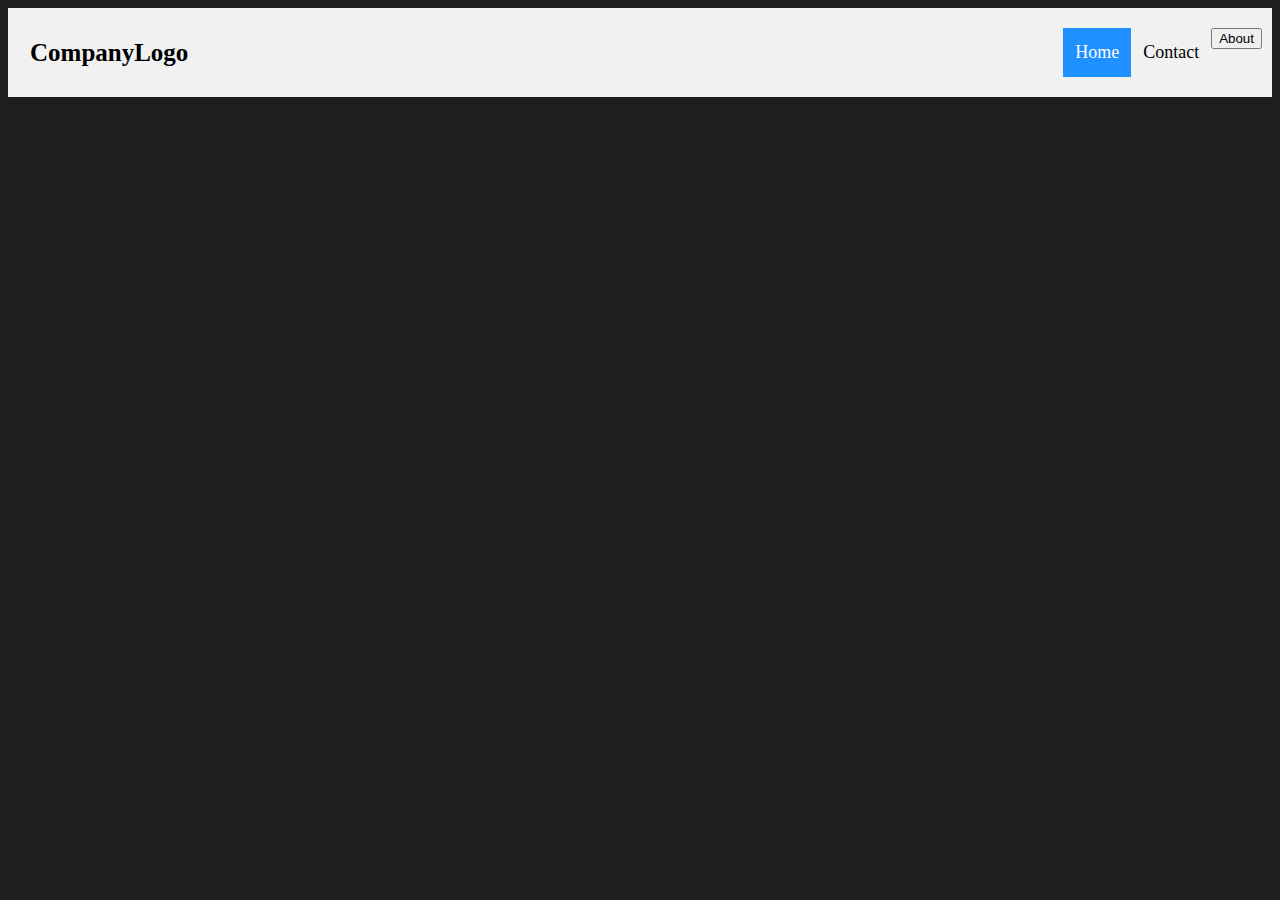
==== Coin Collector Club/Website/html/index.html @ 3644f143 "added comments to html" ====
<!DOCTYPE html>
<html>
    <head>
        <meta charset = "UTF-8">

        <title>Coin Collector Club</title>
        <link rel="shortcut icon" type="image/ico" href="favicon.ico"/>

        <link rel="stylesheet" type="text/css" href="../styles/style.css" />
    </head>

    <body id="indexBody">
        <div class="header">
            <a href="index.html" class="logo">CompanyLogo</a> <!--- LOGO --->

            <div class="header-buttons"> <!--- Buttons --->
              <a class="active" href="#home">Home</a>
              <a href="#contact">Contact</a>
              <button id="menuButton" href="about.html">About</a>
            </div>
        </div>
    </body>
</html>
---- Coin Collector Club/Website/styles/style.css ----
body{
    background-color: #1e1e1e;
}

.header {
    overflow: hidden;
    background-color: #f1f1f1;
    padding: 20px 10px;
}
  
.header a {
    float: left;
    color: black;
    text-align: center;
    padding: 12px;
    text-decoration: none;
    font-size: 18px;
    line-height: 25px;
}
  
.header a.logo {
    font-size: 25px;
    font-weight: bold;
}
  
.header a:hover {
    background-color: #ddd;
    color: black;
}
  
.header a.active {
    background-color: dodgerblue;
    color: white;
}
  
.header-buttons {
    float: right;
}
  
@media screen and (max-width: 500px) {
.header a {
      float: none;
      display: block;
      text-align: left;
    }
.header-buttons {
      float: none;
    }
}

.header-buttons:hover,
.header-buttons:focus {
  box-shadow: 0 0.5em 0.5em -0.4em var(--hover);
  transform: translateY(-0.25em);
}
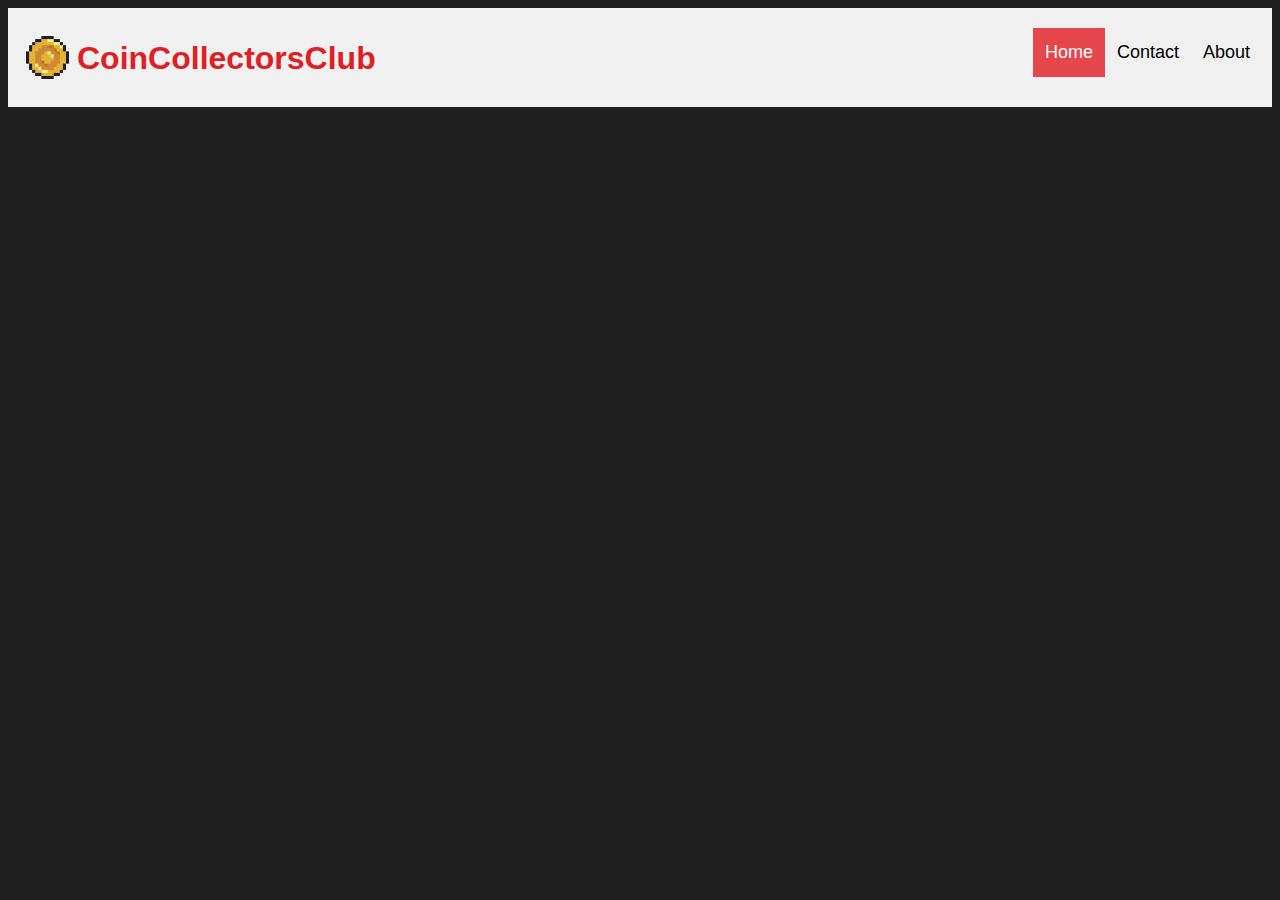
==== commit 07b0bc4b: "Added new Header" ====
--- a/Coin Collector Club/Website/html/index.html
+++ b/Coin Collector Club/Website/html/index.html
@@ -4,19 +4,20 @@
         <meta charset = "UTF-8">
 
         <title>Coin Collector Club</title>
-        <link rel="shortcut icon" type="image/ico" href="favicon.ico"/>
+        <link rel="shortcut icon" type="image/ico" href="../favicon.ico"/>
 
-        <link rel="stylesheet" type="text/css" href="../styles/style.css" />
+        <link rel="stylesheet" type="text/css" href="../styles/indexStyle.css" />
     </head>
-
-    <body id="indexBody">
+    <body>
         <div class="header">
-            <a href="index.html" class="logo">CompanyLogo</a> <!--- LOGO --->
+            <img src="../../LogoRaw.png" alt="Company Logo" a href="index.html" class="logo" align="left"> <!--- LOGO --->
+            
+            <h1 align="inline" id="CompanyName">CoinCollectorsClub</h1>
 
             <div class="header-buttons"> <!--- Buttons --->
-              <a class="active" href="#home">Home</a>
-              <a href="#contact">Contact</a>
-              <button id="menuButton" href="about.html">About</a>
+                <a class="active" href="#home">Home</a>
+                <a href="#contact">Contact</a>
+                <a href="about.html">About</a>
             </div>
         </div>
     </body>
--- a/Coin Collector Club/Website/styles/indexStyle.css
+++ b/Coin Collector Club/Website/styles/indexStyle.css
@@ -0,0 +1,8 @@
+@import "universalStyle.css";
+
+.logo{
+    height: 49px;
+    width: auto;
+
+    vertical-align: middle;
+}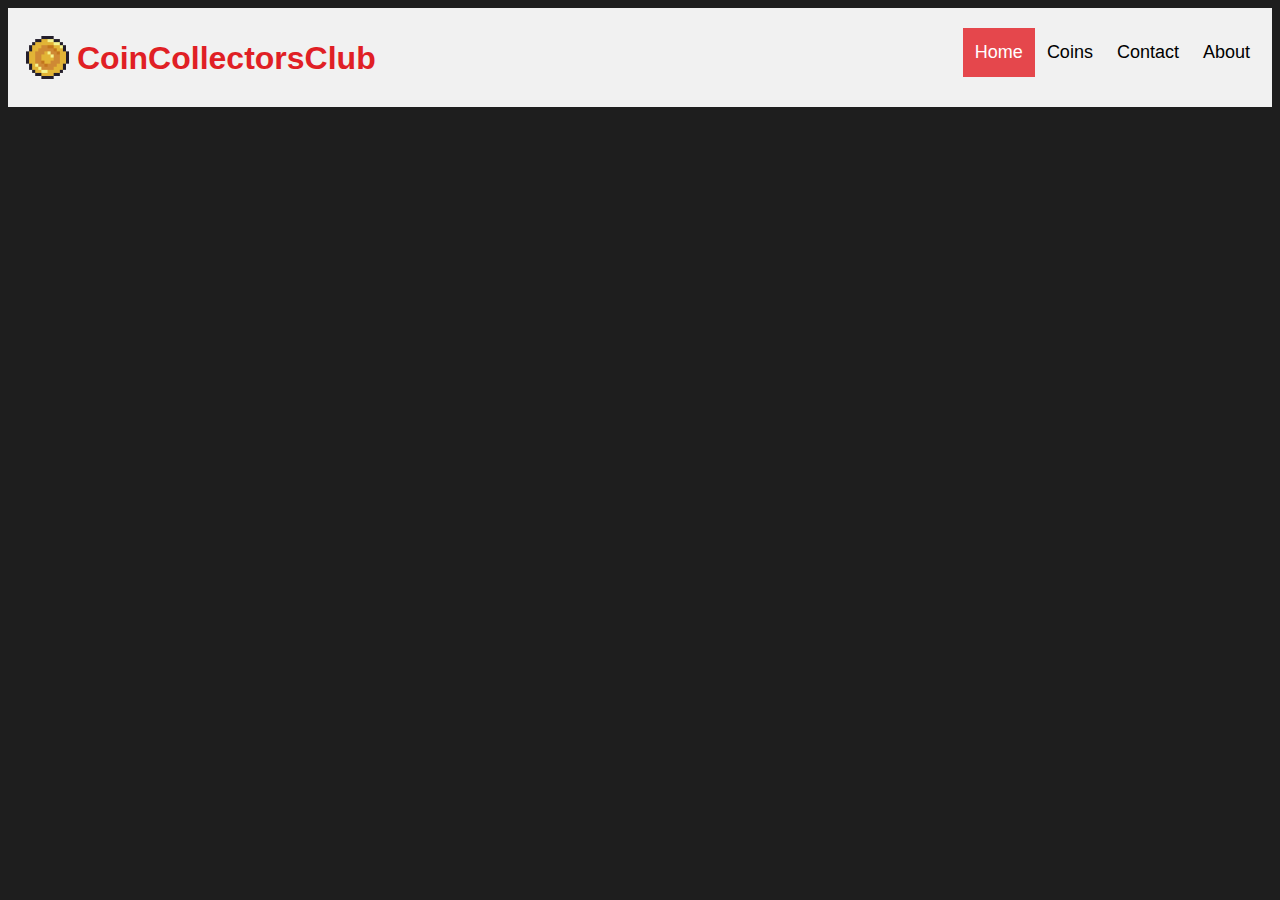
==== commit 4849caf4: "Added Coins Button" ====
--- a/Coin Collector Club/Website/html/index.html
+++ b/Coin Collector Club/Website/html/index.html
@@ -16,6 +16,7 @@
 
             <div class="header-buttons"> <!--- Buttons --->
                 <a class="active" href="#home">Home</a>
+                <a href="coins.html">Coins</a>
                 <a href="#contact">Contact</a>
                 <a href="about.html">About</a>
             </div>
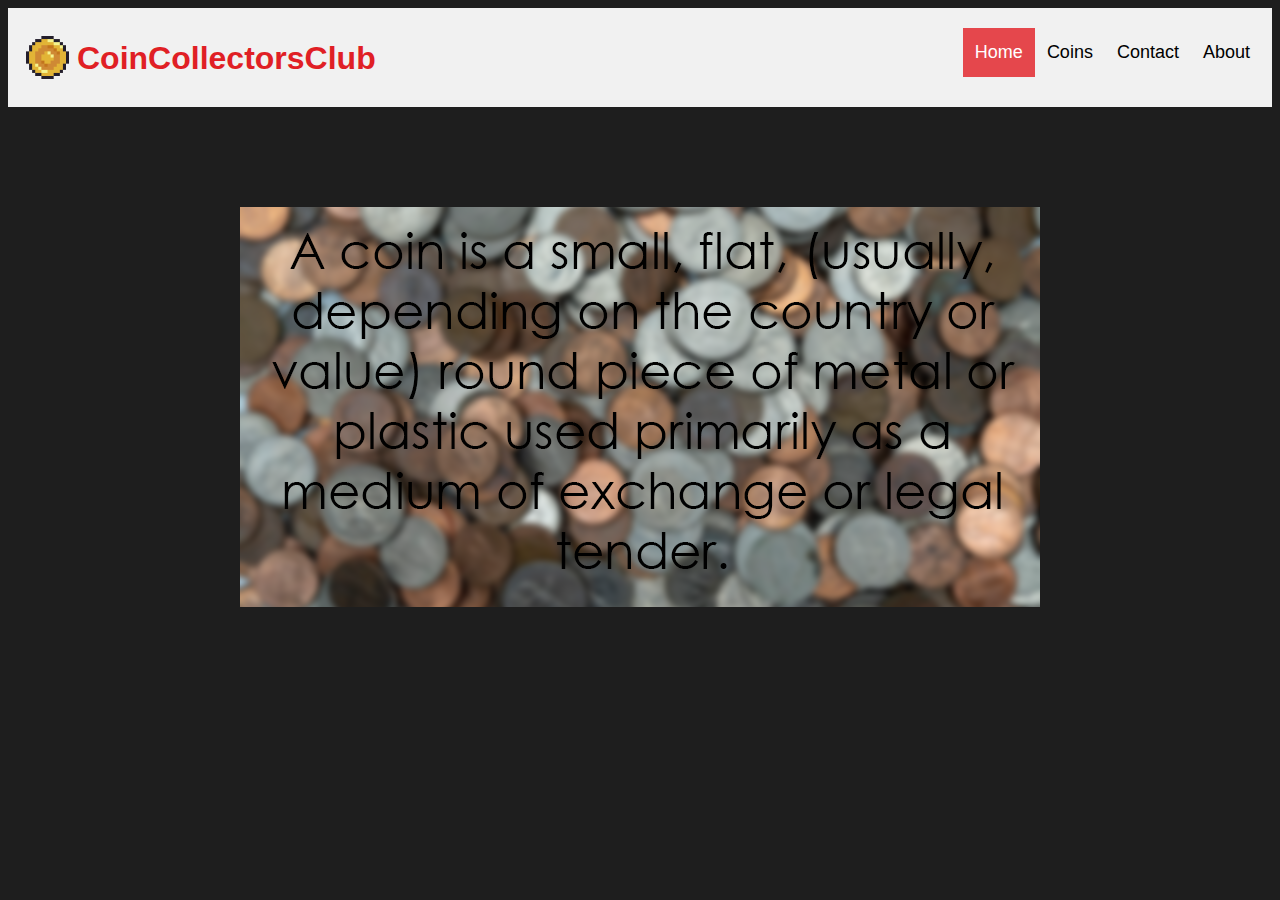
==== commit 00809856: "Added Slider" ====
--- a/Coin Collector Club/Website/html/index.html
+++ b/Coin Collector Club/Website/html/index.html
@@ -15,10 +15,18 @@
             <h1 align="inline" id="CompanyName">CoinCollectorsClub</h1>
 
             <div class="header-buttons"> <!--- Buttons --->
-                <a class="active" href="#home">Home</a>
+                <a class="active" href="index.html">Home</a>
                 <a href="coins.html">Coins</a>
-                <a href="#contact">Contact</a>
+                <a href="contact.html">Contact</a>
                 <a href="about.html">About</a>
+            </div>
+            </div>
+            <div class="slider-container">
+                <div class="image-container">
+                    <img src="../../Slider/Slider 1.png" class="slider-image">
+                    <img src="../../Slider/Slider 1.png" class="slider-image">
+                    <img src="../../Slider/Slider 1.png" class="slider-image">
+                </div>
             </div>
         </div>
     </body>
--- a/Coin Collector Club/Website/styles/indexStyle.css
+++ b/Coin Collector Club/Website/styles/indexStyle.css
@@ -1,8 +1 @@
-@import "universalStyle.css";
-
-.logo{
-    height: 49px;
-    width: auto;
-
-    vertical-align: middle;
-}+@import "universalStyle.css";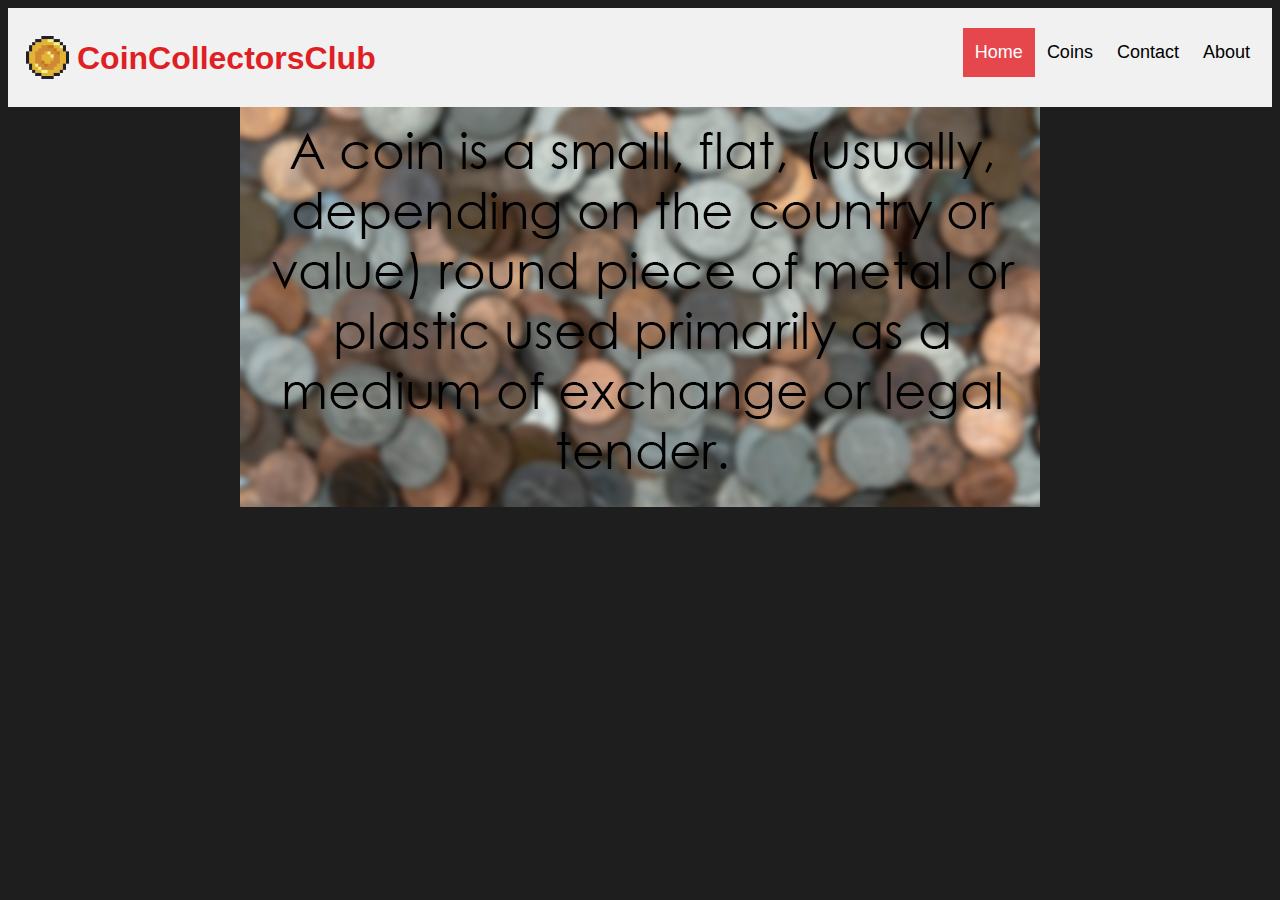
==== commit bce97479: "improvedSLider" ====
--- a/Coin Collector Club/Website/html/index.html
+++ b/Coin Collector Club/Website/html/index.html
@@ -22,10 +22,20 @@
             </div>
             </div>
             <div class="slider-container">
+                <span id="slider-image-1"></span>
+                <span id="slider-image-2"></span>
+                <span id="slider-image-3"></span>
+
                 <div class="image-container">
-                    <img src="../../Slider/Slider 1.png" class="slider-image">
-                    <img src="../../Slider/Slider 1.png" class="slider-image">
-                    <img src="../../Slider/Slider 1.png" class="slider-image">
+                    <img src="../../Slider/Slider 1.png" class="slider-image" >
+                    <img src="../../Slider/Slider 1.png" class="slider-image" >
+                    <img src="../../Slider/Slider 1.png" class="slider-image" >
+                </div>
+
+                <div class="button-contaienr">
+                    <a href="#slider-image-1" class="slider-button"></a>
+                    <a href="#slider-image-2" class="slider-button"></a>
+                    <a href="#slider-image-3" class="slider-button"></a>
                 </div>
             </div>
         </div>
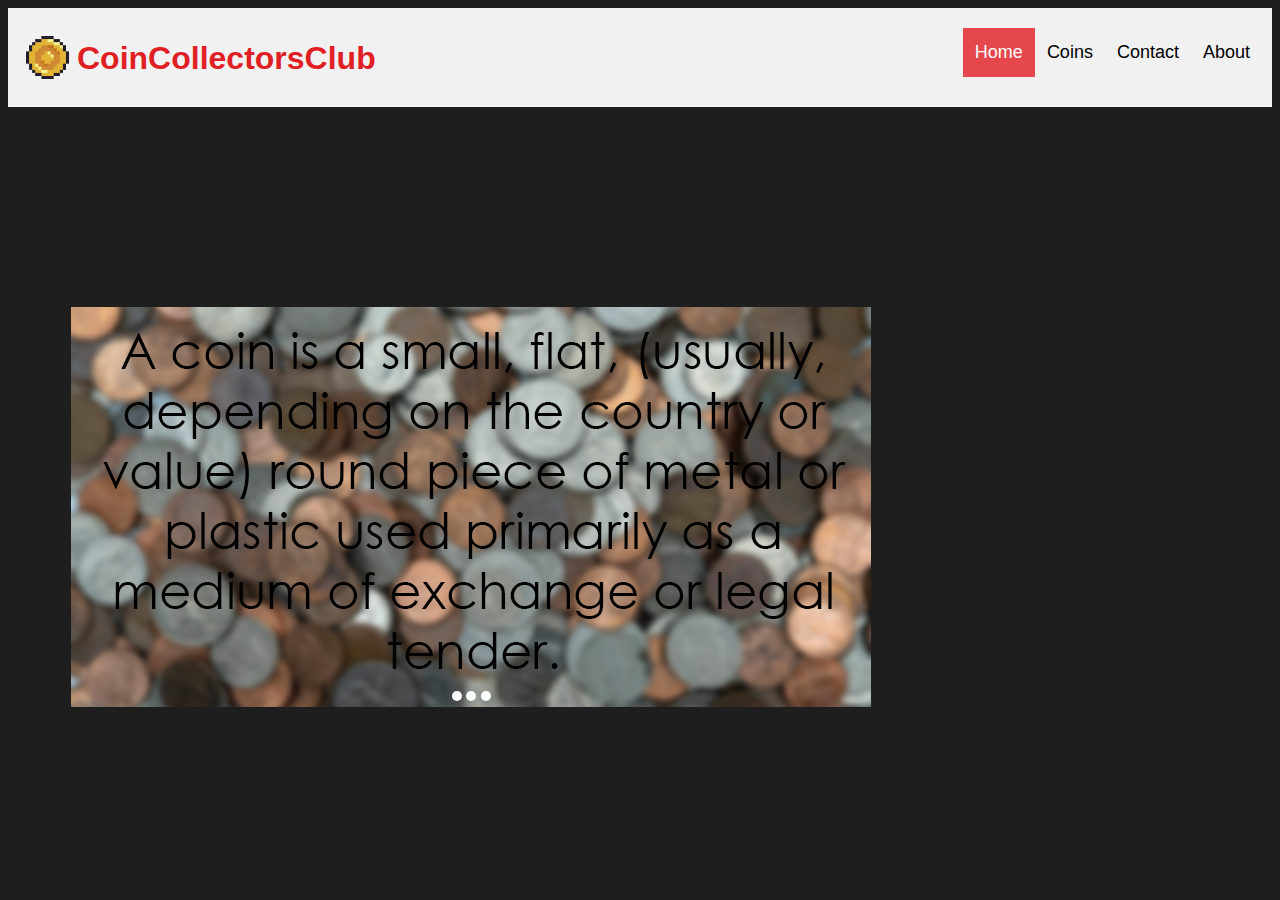
==== commit 9c3ef938: "FinishedSlider" ====
--- a/Coin Collector Club/Website/html/index.html
+++ b/Coin Collector Club/Website/html/index.html
@@ -28,11 +28,11 @@
 
                 <div class="image-container">
                     <img src="../../Slider/Slider 1.png" class="slider-image" >
-                    <img src="../../Slider/Slider 1.png" class="slider-image" >
-                    <img src="../../Slider/Slider 1.png" class="slider-image" >
+                    <img src="../../Slider/Slider 2finish.png" class="slider-image" >
+                    <img src="../../Slider/Server save.png" class="slider-image" >
                 </div>
 
-                <div class="button-contaienr">
+                <div class="button-container">
                     <a href="#slider-image-1" class="slider-button"></a>
                     <a href="#slider-image-2" class="slider-button"></a>
                     <a href="#slider-image-3" class="slider-button"></a>
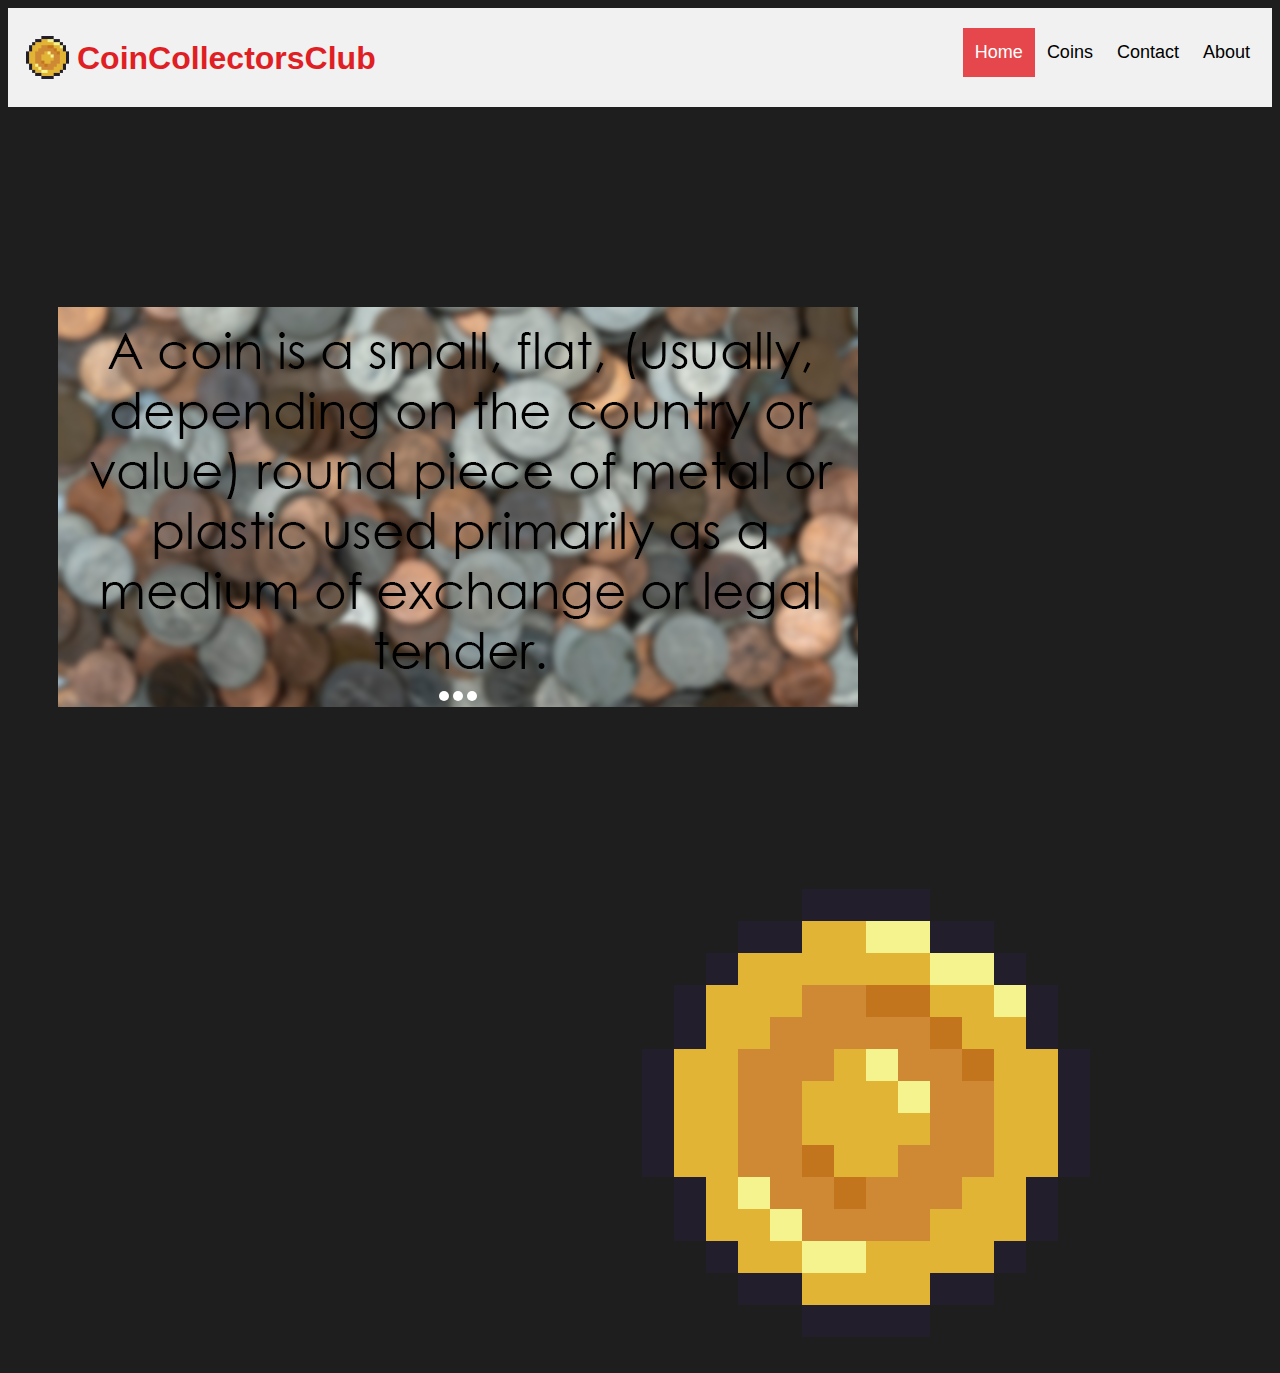
==== commit 7cdaff67: "Added fixes and Coinbutton on Indexpage" ====
--- a/Coin Collector Club/Website/html/index.html
+++ b/Coin Collector Club/Website/html/index.html
@@ -20,7 +20,7 @@
                 <a href="contact.html">Contact</a>
                 <a href="about.html">About</a>
             </div>
-            </div>
+        </div>
             <div class="slider-container">
                 <span id="slider-image-1"></span>
                 <span id="slider-image-2"></span>
@@ -39,5 +39,10 @@
                 </div>
             </div>
         </div>
+        <div class="index-coinbutton">
+            <a href="coins.html">
+            <img src="../../LogoRaw.png">
+            </a>
+        </div>
     </body>
 </html>--- a/Coin Collector Club/Website/styles/indexStyle.css
+++ b/Coin Collector Club/Website/styles/indexStyle.css
@@ -1 +1,7 @@
-@import "universalStyle.css";+@import "universalStyle.css";
+
+.index-coinbutton{
+    float:right;
+    margin-top: 150px;
+    margin-right: 150px;
+}